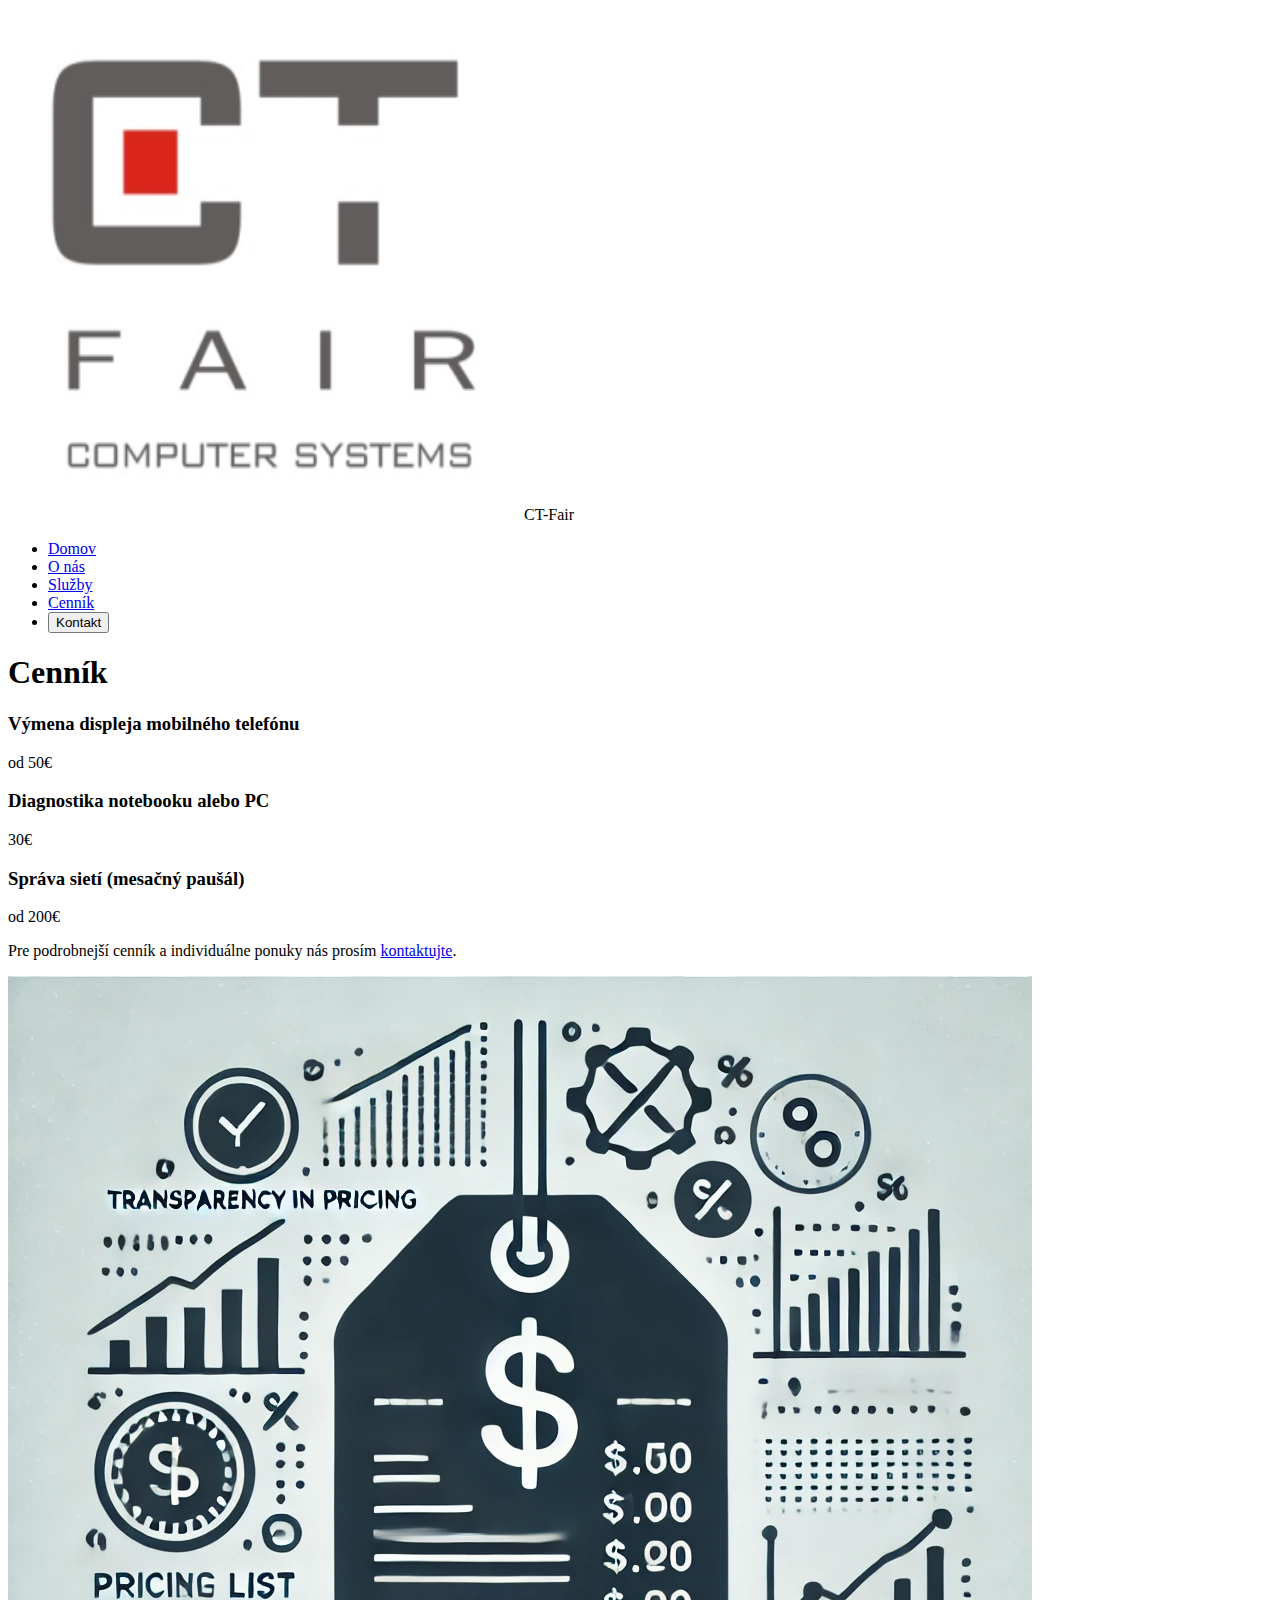
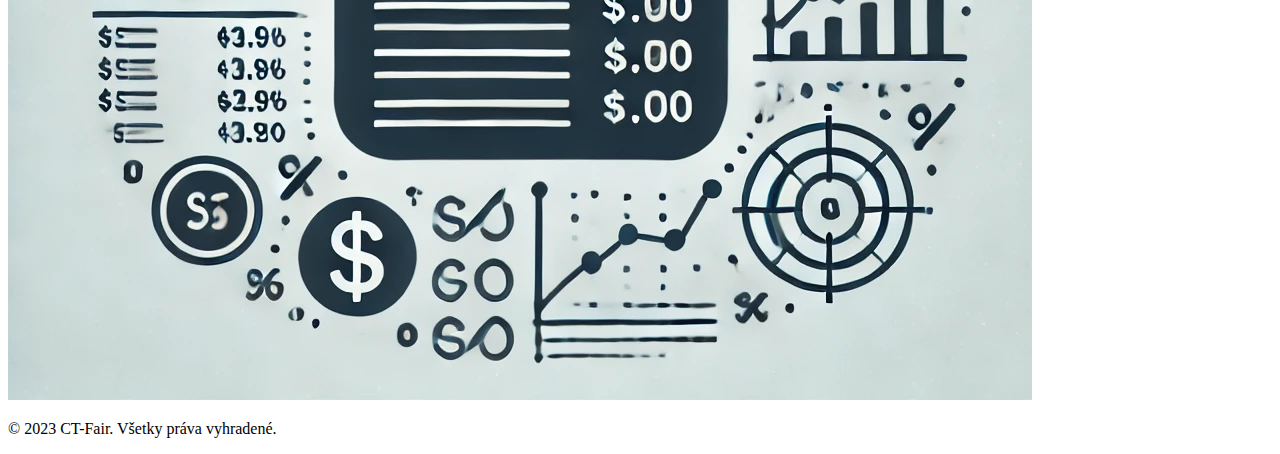
==== cennik.html @ 36078fe2 "Add files via upload" ====
<!DOCTYPE html>
<html lang="sk">
<head>
    <meta charset="UTF-8">
    <meta name="description" content="CT-Fair - Cenník služieb">
    <meta name="viewport" content="width=device-width, initial-scale=1.0">
    <title>Cenník | CT-Fair</title>
    <link rel="icon" href="CT-Fair-Icon.png" type="image/png">
    <link rel="stylesheet" type="text/css" href="style.css">
</head>
<body>
    <header>
        <nav>
            <div class="logo">
                <img src="CT-Fair-Icon.png" alt="CT-Fair Logo">
                <span>CT-Fair</span>
            </div>
            <ul>
                <li><a href="index.html">Domov</a></li>
                <li><a href="onas.html">O nás</a></li>
                <li><a href="sluzby.html">Služby</a></li>
                <li><a href="cennik.html" class="active">Cenník</a></li>
                <li><a href="kontakt.html"><button class="primary">Kontakt</button></a></li>
            </ul>
        </nav>
    </header>

    <main>
        <h1>Cenník</h1>
        <div class="pricing-list">
            <div class="pricing-item">
                <h3>Výmena displeja mobilného telefónu</h3>
                <p>od 50€</p>
            </div>
            <div class="pricing-item">
                <h3>Diagnostika notebooku alebo PC</h3>
                <p>30€</p>
            </div>
            <div class="pricing-item">
                <h3>Správa sietí (mesačný paušál)</h3>
                <p>od 200€</p>
            </div>
        </div>
        <p>Pre podrobnejší cenník a individuálne ponuky nás prosím <a href="kontakt.html">kontaktujte</a>.</p>
        <img src="pricing.jpg" alt="Cenník našich služieb" class="main-image">
    </main>

    <footer>
        <p>&copy; 2023 CT-Fair. Všetky práva vyhradené.</p>
    </footer>
</body>
</html>
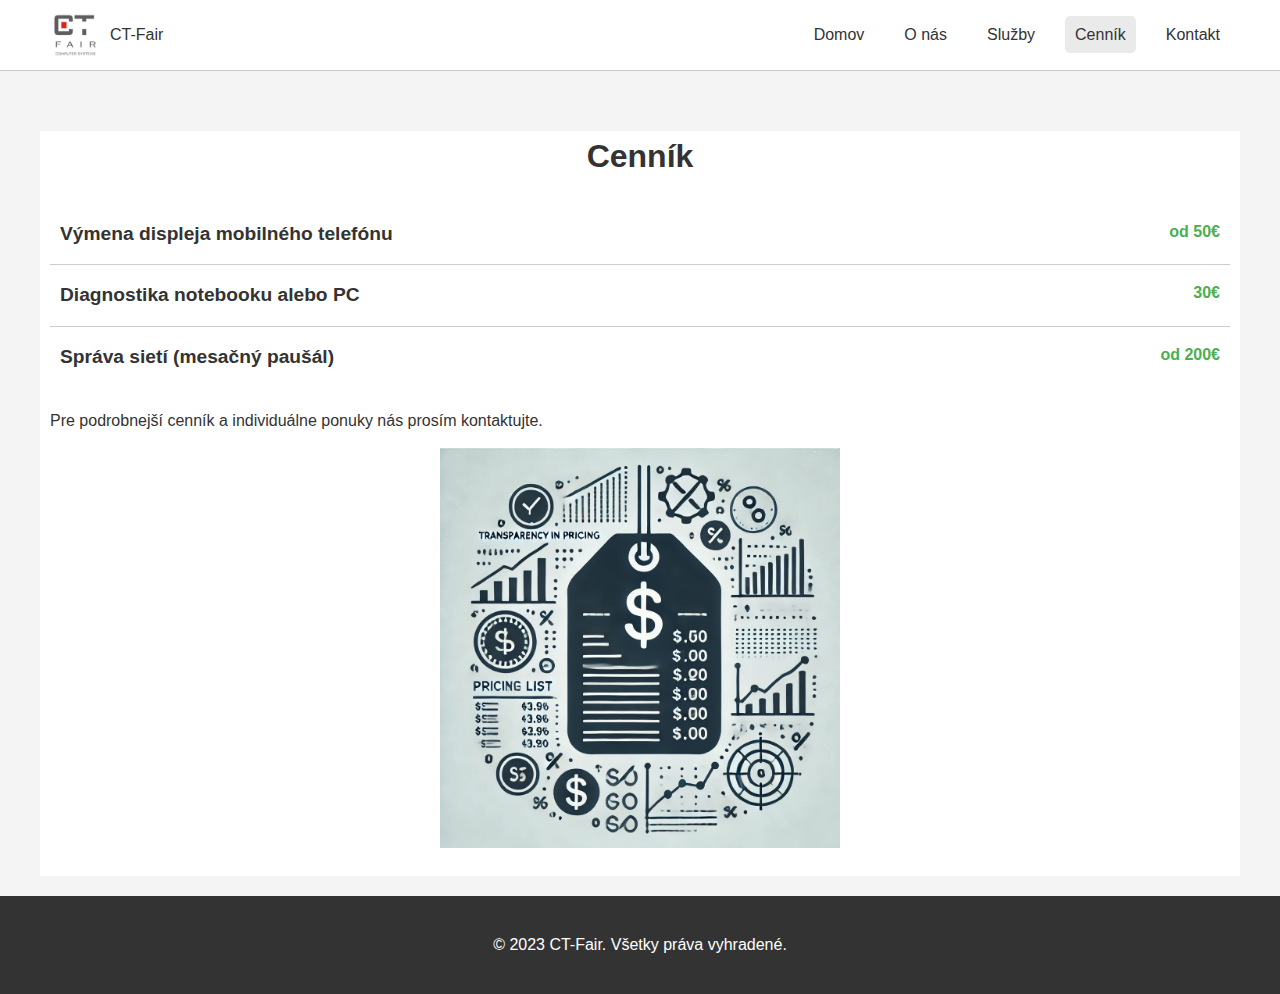
==== commit ec4a1067: "Add files via upload" ====
--- a/cennik.html
+++ b/cennik.html
@@ -20,11 +20,10 @@
                 <li><a href="onas.html">O nás</a></li>
                 <li><a href="sluzby.html">Služby</a></li>
                 <li><a href="cennik.html" class="active">Cenník</a></li>
-                <li><a href="kontakt.html"><button class="primary">Kontakt</button></a></li>
+                <li><a href="kontakt.html">Kontakt</a></li>
             </ul>
         </nav>
     </header>
-
     <main>
         <h1>Cenník</h1>
         <div class="pricing-list">
@@ -44,7 +43,6 @@
         <p>Pre podrobnejší cenník a individuálne ponuky nás prosím <a href="kontakt.html">kontaktujte</a>.</p>
         <img src="pricing.jpg" alt="Cenník našich služieb" class="main-image">
     </main>
-
     <footer>
         <p>&copy; 2023 CT-Fair. Všetky práva vyhradené.</p>
     </footer>
--- a/style.css
+++ b/style.css
@@ -0,0 +1,223 @@
+* {
+    box-sizing: border-box;
+}
+
+body {
+    margin: 0;
+    font-family: Arial, sans-serif;
+    line-height: 1.6;
+    color: #333;
+    background-color: #f4f4f4;
+}
+
+a {
+    color: #333;
+    text-decoration: none;
+}
+
+a:hover {
+    text-decoration: underline;
+}
+
+header, nav, main, footer {
+    width: 100%;
+    margin: 0 auto;
+}
+
+img {
+    max-width: 100%;
+    height: auto;
+    border-radius: 10px;
+}
+
+h1 {
+    text-align: center;
+}
+
+h2 {
+    margin-top: 0;
+}
+
+p {
+    word-wrap: break-word;
+}
+
+header {
+    background-color: #fff;
+    border-bottom: 1px solid #ccc;
+}
+
+nav {
+    display: flex;
+    align-items: center;
+    justify-content: space-between;
+    flex-wrap: wrap;
+    max-width: 1200px;
+    margin: 0 auto;
+    padding: 10px;
+}
+
+nav .logo {
+    display: flex;
+    align-items: center;
+}
+
+nav .logo img {
+    height: 50px;
+    margin-right: 10px;
+    border-radius: 0;
+}
+
+nav ul {
+    list-style: none;
+    display: flex;
+    margin: 0;
+    padding: 0;
+    align-items: center;
+}
+
+nav ul li {
+    margin-left: 20px;
+}
+
+nav ul li:first-child {
+    margin-left: 0;
+}
+
+nav ul li a {
+    color: #333;
+    text-decoration: none;
+    padding: 10px;
+    border-radius: 5px;
+}
+
+nav ul li a:hover,
+nav ul li a.active {
+    background-color: #eaeaea;
+}
+
+main {
+    max-width: 1200px;
+    margin: 20px auto;
+    padding: 0 10px;
+    background-color: #fff;
+}
+
+main h1 {
+    font-size: 2em;
+    margin-top: 0;
+}
+
+main h2 {
+    font-size: 1.5em;
+}
+
+main p {
+    margin-bottom: 15px;
+}
+
+.two-column {
+    display: flex;
+    flex-wrap: wrap;
+    margin-bottom: 20px;
+}
+
+.two-column .column {
+    flex: 1;
+    padding: 10px;
+    min-width: 300px;
+}
+
+.two-column .column img {
+    max-width: 100%;
+    height: auto;
+    border-radius: 10px;
+}
+
+.main-image {
+    width: 100%;
+    max-height: 400px;
+    object-fit: contain;
+    margin-bottom: 20px;
+    border-radius: 10px;
+}
+
+.pricing-list {
+    margin-bottom: 20px;
+}
+
+.pricing-item {
+    display: flex;
+    justify-content: space-between;
+    padding: 15px 10px;
+    border-bottom: 1px solid #ccc;
+}
+
+.pricing-item:last-child {
+    border-bottom: none;
+}
+
+.pricing-item h3 {
+    margin: 0;
+    font-size: 1.2em;
+}
+
+.pricing-item p {
+    margin: 0;
+    font-weight: bold;
+    color: #4CAF50;
+}
+
+footer {
+    background-color: #333;
+    color: white;
+    text-align: center;
+    padding: 20px;
+}
+
+.highlight-contact {
+    background-color: #eaeaea;
+    padding: 3px 6px;
+    border-radius: 4px;
+}
+
+@media print {
+    nav, footer {
+        display: none;
+    }
+    body {
+        background-color: #fff;
+        color: #000;
+    }
+    main {
+        margin: 0;
+        padding: 0;
+    }
+    main h1, main h2, main p {
+        color: #000;
+    }
+    a {
+        color: #000;
+        text-decoration: underline;
+    }
+}
+
+@media (max-width: 600px) {
+    nav ul {
+        flex-direction: column;
+        align-items: flex-start;
+    }
+    nav ul li {
+        margin-left: 0;
+        margin-bottom: 10px;
+    }
+    .two-column {
+        flex-direction: column;
+    }
+}
+
+@media (min-width: 800px) {
+    main {
+        margin-top: 60px;
+    }
+}
